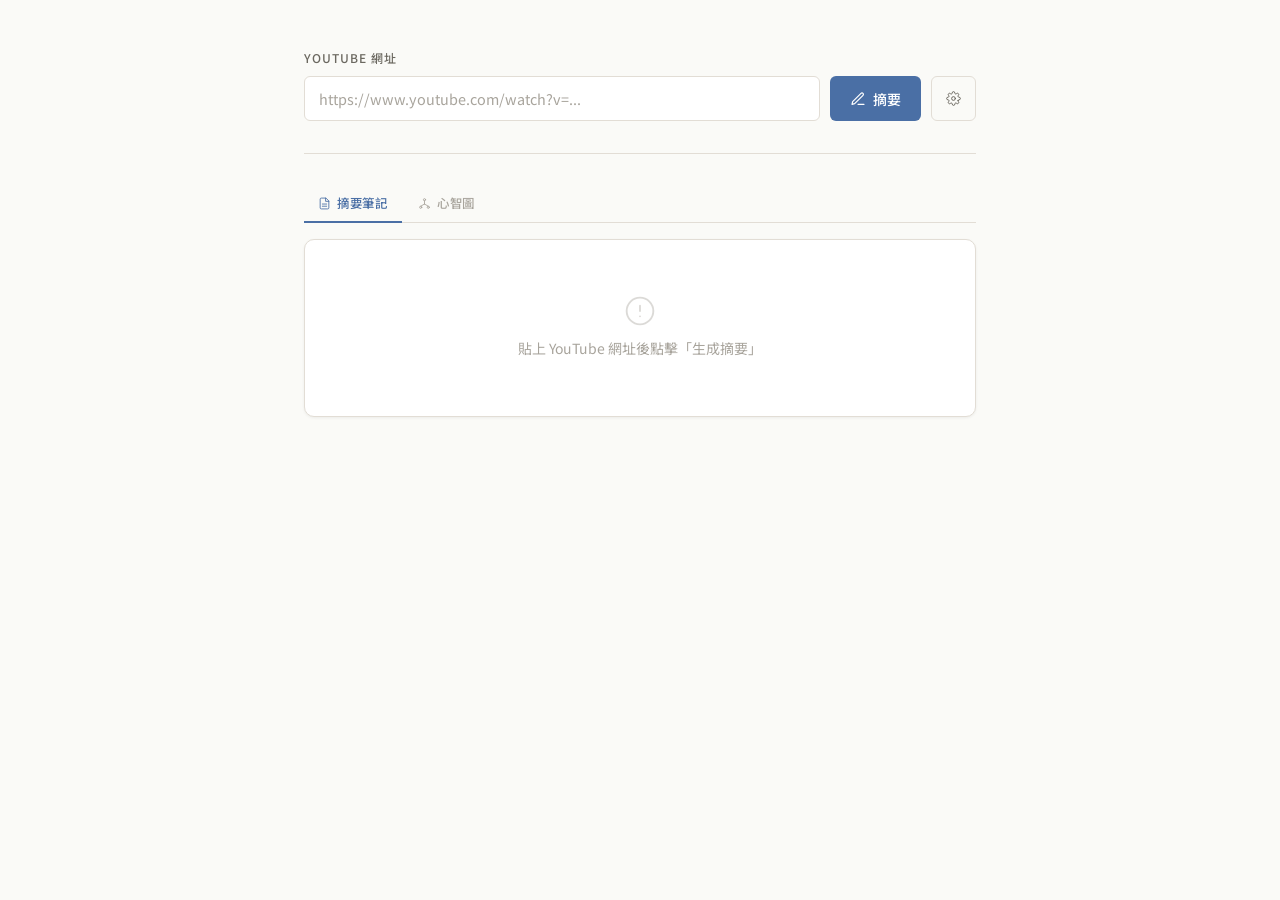
==== Y2BSummary_web/index.html @ 8f2fcf96 "feat: 新增網頁版" ====
<!DOCTYPE html>
<html lang="zh-TW">
<head>
  <meta charset="UTF-8" />
  <meta name="viewport" content="width=device-width, initial-scale=1.0" />
  <title>YouTube 摘要</title>
  <link rel="preconnect" href="https://fonts.googleapis.com" />
  <link rel="preconnect" href="https://fonts.gstatic.com" crossorigin />
  <link href="https://fonts.googleapis.com/css2?family=Noto+Serif+TC:wght@400;600&family=Noto+Sans+TC:wght@300;400;500&display=swap" rel="stylesheet" />
  <style>
    *, *::before, *::after {
      box-sizing: border-box;
      margin: 0;
      padding: 0;
    }

    :root {
      --bg:        #FAFAF7;
      --bg-card:   #FFFFFF;
      --border:    #E2DDD5;
      --border-focus: #8A9BB5;
      --ink:       #1C1C1E;
      --ink-muted: #6B6860;
      --ink-faint: #A8A49C;
      --accent:    #4A6FA5;
      --accent-bg: #EEF2F8;
      --danger:    #B84040;
      --success:   #3A7D5A;
      --shadow-sm: 0 1px 3px rgba(0,0,0,0.06);
      --shadow-md: 0 4px 16px rgba(0,0,0,0.08);
      --radius:    6px;
      --radius-lg: 10px;
      --font-serif: 'Noto Serif TC', serif;
      --font-sans:  'Noto Sans TC', sans-serif;
      --transition: 180ms ease;
    }

    html { font-size: 16px; }

    body {
      font-family: var(--font-sans);
      background: var(--bg);
      color: var(--ink);
      min-height: 100vh;
      line-height: 1.7;
      -webkit-font-smoothing: antialiased;
    }

    /* ── Layout ── */
    .page-wrapper {
      max-width: 720px;
      margin: 0 auto;
      padding: 48px 24px 80px;
    }

    /* ── Settings button ── */
    .btn-settings {
      display: flex;
      align-items: center;
      gap: 6px;
      padding: 7px 14px;
      background: transparent;
      border: 1px solid var(--border);
      border-radius: var(--radius);
      color: var(--ink-muted);
      font-family: var(--font-sans);
      font-size: 0.8rem;
      font-weight: 400;
      cursor: pointer;
      transition: border-color var(--transition), color var(--transition), background var(--transition);
    }

    .btn-settings:hover {
      border-color: var(--border-focus);
      color: var(--ink);
      background: var(--accent-bg);
    }

    .btn-settings:focus-visible {
      outline: 2px solid var(--accent);
      outline-offset: 2px;
    }

    .btn-settings svg {
      width: 15px;
      height: 15px;
      flex-shrink: 0;
    }

    /* ── URL Input Section ── */
    .input-section {
      margin-bottom: 32px;
    }

    .input-label {
      display: block;
      font-size: 0.75rem;
      font-weight: 500;
      color: var(--ink-muted);
      letter-spacing: 0.08em;
      text-transform: uppercase;
      margin-bottom: 8px;
    }

    .url-row {
      display: flex;
      gap: 10px;
      align-items: stretch;
    }

    .url-input {
      flex: 1;
      padding: 11px 14px;
      background: var(--bg-card);
      border: 1px solid var(--border);
      border-radius: var(--radius);
      font-family: var(--font-sans);
      font-size: 0.9rem;
      color: var(--ink);
      transition: border-color var(--transition), box-shadow var(--transition);
      min-width: 0;
    }

    .url-input::placeholder {
      color: var(--ink-faint);
    }

    .url-input:focus {
      outline: none;
      border-color: var(--border-focus);
      box-shadow: 0 0 0 3px rgba(74, 111, 165, 0.12);
    }

    /* ── Submit button ── */
    .btn-submit {
      display: flex;
      align-items: center;
      gap: 7px;
      padding: 11px 20px;
      background: var(--accent);
      border: none;
      border-radius: var(--radius);
      color: #fff;
      font-family: var(--font-sans);
      font-size: 0.875rem;
      font-weight: 500;
      cursor: pointer;
      white-space: nowrap;
      transition: background var(--transition), opacity var(--transition);
    }

    .btn-submit:hover:not(:disabled) {
      background: #3a5f95;
    }

    .btn-submit:disabled {
      opacity: 0.5;
      cursor: not-allowed;
    }

    .btn-submit:focus-visible {
      outline: 2px solid var(--accent);
      outline-offset: 2px;
    }

    .btn-submit svg {
      width: 16px;
      height: 16px;
      flex-shrink: 0;
    }

    /* ── Divider ── */
    .divider {
      border: none;
      border-top: 1px solid var(--border);
      margin: 32px 0;
    }

    /* ── Result Section ── */
    .result-section {
      min-height: 120px;
    }

    /* ── Tab bar ── */
    .tab-bar {
      display: flex;
      align-items: center;
      gap: 2px;
      margin-bottom: 16px;
      border-bottom: 1px solid var(--border);
    }

    .tab-btn {
      display: flex;
      align-items: center;
      gap: 6px;
      padding: 8px 14px 9px;
      background: transparent;
      border: none;
      border-bottom: 2px solid transparent;
      margin-bottom: -1px;
      font-family: var(--font-sans);
      font-size: 0.78rem;
      font-weight: 500;
      color: var(--ink-faint);
      letter-spacing: 0.06em;
      text-transform: uppercase;
      cursor: pointer;
      transition: color var(--transition), border-color var(--transition);
    }

    .tab-btn svg {
      width: 13px;
      height: 13px;
      flex-shrink: 0;
    }

    .tab-btn:hover {
      color: var(--ink-muted);
    }

    .tab-btn.is-active {
      color: var(--accent);
      border-bottom-color: var(--accent);
    }

    .tab-btn:focus-visible {
      outline: 2px solid var(--accent);
      outline-offset: 2px;
    }

    /* ── Tab panels ── */
    .tab-panel {
      display: none;
    }

    .tab-panel.is-active {
      display: block;
    }

    .result-card {
      background: var(--bg-card);
      border: 1px solid var(--border);
      border-radius: var(--radius-lg);
      padding: 28px 32px;
      box-shadow: var(--shadow-sm);
      min-height: 120px;
    }

    /* ── Mindmap panel ── */
    .mindmap-card {
      background: var(--bg-card);
      border: 1px solid var(--border);
      border-radius: var(--radius-lg);
      box-shadow: var(--shadow-sm);
      overflow: hidden;
      position: relative;
    }

    .mindmap-toolbar {
      display: flex;
      align-items: center;
      gap: 4px;
      padding: 8px 12px;
      border-bottom: 1px solid var(--border);
      background: var(--bg);
    }

    .mindmap-toolbar-label {
      font-size: 0.72rem;
      color: var(--ink-faint);
      letter-spacing: 0.06em;
      text-transform: uppercase;
      margin-right: auto;
    }

    .btn-tool {
      display: flex;
      align-items: center;
      justify-content: center;
      width: 28px;
      height: 28px;
      background: transparent;
      border: 1px solid transparent;
      border-radius: var(--radius);
      color: var(--ink-muted);
      cursor: pointer;
      transition: background var(--transition), border-color var(--transition), color var(--transition);
    }

    .btn-tool:hover {
      background: var(--accent-bg);
      border-color: var(--border);
      color: var(--accent);
    }

    .btn-tool:focus-visible {
      outline: 2px solid var(--accent);
      outline-offset: 2px;
    }

    .btn-tool svg {
      width: 14px;
      height: 14px;
    }

    .btn-tool-divider {
      width: 1px;
      height: 16px;
      background: var(--border);
      margin: 0 2px;
    }

    .mindmap-svg-wrap {
      width: 100%;
      height: 480px;
      overflow: hidden;
      cursor: grab;
    }

    .mindmap-svg-wrap:active {
      cursor: grabbing;
    }

    #mindmap-svg {
      width: 100%;
      height: 100%;
      min-height: 420px;
      display: none;
      background: radial-gradient(ellipse at center, #f5f3ef 0%, var(--bg-card) 100%);
    }

    #mindmap-svg.is-visible {
      display: block;
    }

    .mindmap-svg-wrap svg {
      width: 100%;
      height: 100%;
      display: block;
    }

    /* markmap node text colour override to match design */
    .mindmap-svg-wrap .markmap-node text {
      font-family: var(--font-sans) !important;
      font-size: 13px !important;
    }

    .mindmap-placeholder {
      display: flex;
      flex-direction: column;
      align-items: center;
      justify-content: center;
      gap: 10px;
      height: 480px;
      color: var(--ink-faint);
      font-size: 0.875rem;
    }

    .mindmap-placeholder svg {
      width: 32px;
      height: 32px;
      opacity: 0.35;
    }

    /* Placeholder state */
    .result-placeholder {
      display: flex;
      flex-direction: column;
      align-items: center;
      justify-content: center;
      gap: 10px;
      min-height: 120px;
      color: var(--ink-faint);
      font-size: 0.875rem;
    }

    .result-placeholder svg {
      width: 32px;
      height: 32px;
      opacity: 0.4;
    }

    /* Loading state */
    .result-loading {
      display: flex;
      flex-direction: column;
      align-items: center;
      justify-content: center;
      gap: 14px;
      min-height: 120px;
      color: var(--ink-muted);
      font-size: 0.875rem;
    }

    .spinner {
      width: 28px;
      height: 28px;
      border: 2px solid var(--border);
      border-top-color: var(--accent);
      border-radius: 50%;
      animation: spin 0.8s linear infinite;
    }

    @keyframes spin {
      to { transform: rotate(360deg); }
    }

    /* Error state */
    .result-error {
      color: var(--danger);
      font-size: 0.875rem;
      display: flex;
      align-items: flex-start;
      gap: 10px;
    }

    .result-error svg {
      width: 16px;
      height: 16px;
      flex-shrink: 0;
      margin-top: 2px;
    }

    /* Content state */
    .result-content {
      font-size: 0.9rem;
      line-height: 1.8;
      color: var(--ink);
    }

    .result-content h1,
    .result-content h2,
    .result-content h3 {
      font-family: var(--font-serif);
      font-weight: 600;
      color: var(--ink);
      margin: 1.4em 0 0.5em;
    }

    .result-content h1 { font-size: 1.15rem; }
    .result-content h2 { font-size: 1.05rem; }
    .result-content h3 { font-size: 0.95rem; }

    .result-content h1:first-child,
    .result-content h2:first-child,
    .result-content h3:first-child {
      margin-top: 0;
    }

    .result-content p {
      margin-bottom: 0.9em;
    }

    .result-content ul,
    .result-content ol {
      padding-left: 1.4em;
      margin-bottom: 0.9em;
    }

    .result-content li {
      margin-bottom: 0.3em;
    }

    .result-content strong {
      font-weight: 500;
      color: var(--ink);
    }

    .result-content em {
      font-style: italic;
      color: var(--ink-muted);
    }

    .result-content code {
      font-family: 'Courier New', monospace;
      font-size: 0.82rem;
      background: var(--accent-bg);
      color: var(--accent);
      padding: 1px 5px;
      border-radius: 3px;
    }

    .result-content pre {
      background: #F4F2EE;
      border: 1px solid var(--border);
      border-radius: var(--radius);
      padding: 14px 16px;
      overflow-x: auto;
      margin-bottom: 0.9em;
    }

    .result-content pre code {
      background: none;
      padding: 0;
      color: var(--ink);
      font-size: 0.82rem;
    }

    /* ── Modal Overlay ── */
    .modal-overlay {
      position: fixed;
      inset: 0;
      background: rgba(28, 28, 30, 0.45);
      display: flex;
      align-items: center;
      justify-content: center;
      z-index: 50;
      padding: 24px;
      backdrop-filter: blur(2px);
      opacity: 0;
      pointer-events: none;
      transition: opacity 200ms ease;
    }

    .modal-overlay.is-open {
      opacity: 1;
      pointer-events: auto;
    }

    .modal {
      background: var(--bg-card);
      border: 1px solid var(--border);
      border-radius: var(--radius-lg);
      box-shadow: var(--shadow-md);
      width: 100%;
      max-width: 480px;
      transform: translateY(8px);
      transition: transform 200ms ease;
    }

    .modal-overlay.is-open .modal {
      transform: translateY(0);
    }

    .modal-header {
      display: flex;
      align-items: center;
      justify-content: space-between;
      padding: 20px 24px 16px;
      border-bottom: 1px solid var(--border);
    }

    .modal-title {
      font-family: var(--font-serif);
      font-size: 1rem;
      font-weight: 600;
      color: var(--ink);
      letter-spacing: 0.02em;
    }

    .btn-modal-close {
      display: flex;
      align-items: center;
      justify-content: center;
      width: 30px;
      height: 30px;
      background: transparent;
      border: none;
      border-radius: var(--radius);
      color: var(--ink-faint);
      cursor: pointer;
      transition: background var(--transition), color var(--transition);
    }

    .btn-modal-close:hover {
      background: var(--bg);
      color: var(--ink);
    }

    .btn-modal-close:focus-visible {
      outline: 2px solid var(--accent);
      outline-offset: 2px;
    }

    .btn-modal-close svg {
      width: 16px;
      height: 16px;
    }

    .modal-body {
      padding: 24px;
      display: flex;
      flex-direction: column;
      gap: 20px;
    }

    .field {
      display: flex;
      flex-direction: column;
      gap: 6px;
    }

    .field-label {
      font-size: 0.78rem;
      font-weight: 500;
      color: var(--ink-muted);
      letter-spacing: 0.06em;
      text-transform: uppercase;
    }

    .field-hint {
      font-size: 0.75rem;
      color: var(--ink-faint);
      margin-top: 3px;
    }

    .field-input {
      padding: 9px 12px;
      background: var(--bg);
      border: 1px solid var(--border);
      border-radius: var(--radius);
      font-family: var(--font-sans);
      font-size: 0.875rem;
      color: var(--ink);
      transition: border-color var(--transition), box-shadow var(--transition);
    }

    .field-input::placeholder {
      color: var(--ink-faint);
    }

    .field-input:focus {
      outline: none;
      border-color: var(--border-focus);
      box-shadow: 0 0 0 3px rgba(74, 111, 165, 0.12);
    }

    .field-textarea {
      resize: vertical;
      min-height: 120px;
      line-height: 1.6;
    }

    .modal-footer {
      display: flex;
      align-items: center;
      justify-content: flex-end;
      gap: 10px;
      padding: 16px 24px 20px;
      border-top: 1px solid var(--border);
    }

    .btn-secondary {
      padding: 8px 16px;
      background: transparent;
      border: 1px solid var(--border);
      border-radius: var(--radius);
      color: var(--ink-muted);
      font-family: var(--font-sans);
      font-size: 0.85rem;
      cursor: pointer;
      transition: border-color var(--transition), color var(--transition);
    }

    .btn-secondary:hover {
      border-color: var(--border-focus);
      color: var(--ink);
    }

    .btn-secondary:focus-visible {
      outline: 2px solid var(--accent);
      outline-offset: 2px;
    }

    .btn-primary {
      padding: 8px 20px;
      background: var(--accent);
      border: none;
      border-radius: var(--radius);
      color: #fff;
      font-family: var(--font-sans);
      font-size: 0.85rem;
      font-weight: 500;
      cursor: pointer;
      transition: background var(--transition);
    }

    .btn-primary:hover {
      background: #3a5f95;
    }

    .btn-primary:focus-visible {
      outline: 2px solid var(--accent);
      outline-offset: 2px;
    }

    /* ── Toast ── */
    .toast {
      position: fixed;
      bottom: 28px;
      left: 50%;
      transform: translateX(-50%) translateY(12px);
      background: var(--ink);
      color: #fff;
      font-size: 0.82rem;
      padding: 9px 18px;
      border-radius: 20px;
      box-shadow: var(--shadow-md);
      opacity: 0;
      pointer-events: none;
      transition: opacity 200ms ease, transform 200ms ease;
      white-space: nowrap;
      z-index: 100;
    }

    .toast.is-visible {
      opacity: 1;
      transform: translateX(-50%) translateY(0);
    }

    /* ── Responsive ── */
    @media (max-width: 600px) {
      .page-wrapper {
        padding: 32px 16px 64px;
      }

      .url-row {
        flex-direction: column;
      }

      .result-card {
        padding: 20px 18px;
      }

      .modal-body {
        padding: 18px;
      }
    }

    @media (prefers-reduced-motion: reduce) {
      *, *::before, *::after {
        animation-duration: 0.01ms !important;
        transition-duration: 0.01ms !important;
      }
    }
  </style>
</head>
<body>
  <div class="page-wrapper">
    <!-- URL Input -->
    <section class="input-section">
      <label class="input-label" for="video-url">YouTube 網址</label>
      <div class="url-row">
        <input
          type="url"
          id="video-url"
          class="url-input"
          placeholder="https://www.youtube.com/watch?v=..."
          autocomplete="off"
          spellcheck="false"
        />
        <button class="btn-submit" id="submit-btn" type="button">
          <svg viewBox="0 0 24 24" fill="none" stroke="currentColor" stroke-width="1.8" stroke-linecap="round" stroke-linejoin="round" aria-hidden="true">
            <path d="M12 20h9"/>
            <path d="M16.5 3.5a2.121 2.121 0 0 1 3 3L7 19l-4 1 1-4L16.5 3.5z"/>
          </svg>
          摘要
        </button>
        <button class="btn-settings" id="settings-btn" aria-label="開啟設定">
          <svg viewBox="0 0 24 24" fill="none" stroke="currentColor" stroke-width="1.6" stroke-linecap="round" stroke-linejoin="round" aria-hidden="true">
            <circle cx="12" cy="12" r="3"/>
            <path d="M19.4 15a1.65 1.65 0 0 0 .33 1.82l.06.06a2 2 0 0 1-2.83 2.83l-.06-.06a1.65 1.65 0 0 0-1.82-.33 1.65 1.65 0 0 0-1 1.51V21a2 2 0 0 1-4 0v-.09A1.65 1.65 0 0 0 9 19.4a1.65 1.65 0 0 0-1.82.33l-.06.06a2 2 0 0 1-2.83-2.83l.06-.06A1.65 1.65 0 0 0 4.68 15a1.65 1.65 0 0 0-1.51-1H3a2 2 0 0 1 0-4h.09A1.65 1.65 0 0 0 4.6 9a1.65 1.65 0 0 0-.33-1.82l-.06-.06a2 2 0 0 1 2.83-2.83l.06.06A1.65 1.65 0 0 0 9 4.68a1.65 1.65 0 0 0 1-1.51V3a2 2 0 0 1 4 0v.09a1.65 1.65 0 0 0 1 1.51 1.65 1.65 0 0 0 1.82-.33l.06-.06a2 2 0 0 1 2.83 2.83l-.06.06A1.65 1.65 0 0 0 19.4 9a1.65 1.65 0 0 0 1.51 1H21a2 2 0 0 1 0 4h-.09a1.65 1.65 0 0 0-1.51 1z"/>
          </svg>
        </button>
      </div>
    </section>

    <hr class="divider" />

    <!-- Result -->
    <section class="result-section" aria-live="polite" aria-label="摘要結果">

      <!-- Tab bar -->
      <div class="tab-bar" role="tablist">
        <button class="tab-btn is-active" id="tab-note" role="tab" aria-selected="true" aria-controls="panel-note">
          <svg viewBox="0 0 24 24" fill="none" stroke="currentColor" stroke-width="1.6" stroke-linecap="round" stroke-linejoin="round" aria-hidden="true">
            <path d="M14 2H6a2 2 0 0 0-2 2v16a2 2 0 0 0 2 2h12a2 2 0 0 0 2-2V8z"/>
            <polyline points="14 2 14 8 20 8"/>
            <line x1="16" y1="13" x2="8" y2="13"/>
            <line x1="16" y1="17" x2="8" y2="17"/>
          </svg>
          摘要筆記
        </button>
        <button class="tab-btn" id="tab-mindmap" role="tab" aria-selected="false" aria-controls="panel-mindmap">
          <svg viewBox="0 0 24 24" fill="none" stroke="currentColor" stroke-width="1.6" stroke-linecap="round" stroke-linejoin="round" aria-hidden="true">
            <circle cx="12" cy="5" r="2"/>
            <circle cx="5" cy="19" r="2"/>
            <circle cx="19" cy="19" r="2"/>
            <line x1="12" y1="7" x2="12" y2="13"/>
            <line x1="12" y1="13" x2="5" y2="17"/>
            <line x1="12" y1="13" x2="19" y2="17"/>
          </svg>
          心智圖
        </button>
      </div>

      <!-- Panel: 摘要筆記 -->
      <div class="tab-panel is-active" id="panel-note" role="tabpanel" aria-labelledby="tab-note">
        <div class="result-card" id="result-card">
          <div class="result-placeholder" id="result-placeholder">
            <svg viewBox="0 0 24 24" fill="none" stroke="currentColor" stroke-width="1.4" stroke-linecap="round" stroke-linejoin="round" aria-hidden="true">
              <circle cx="12" cy="12" r="10"/>
              <line x1="12" y1="8" x2="12" y2="12"/>
              <line x1="12" y1="16" x2="12.01" y2="16"/>
            </svg>
            <span>貼上 YouTube 網址後點擊「生成摘要」</span>
          </div>
          <div class="result-loading" id="result-loading" style="display:none">
            <div class="spinner" role="status" aria-label="載入中"></div>
            <span>正在分析影片內容，請稍候…</span>
          </div>
          <div class="result-error" id="result-error" style="display:none">
            <svg viewBox="0 0 24 24" fill="none" stroke="currentColor" stroke-width="1.8" stroke-linecap="round" stroke-linejoin="round" aria-hidden="true">
              <circle cx="12" cy="12" r="10"/>
              <line x1="12" y1="8" x2="12" y2="12"/>
              <line x1="12" y1="16" x2="12.01" y2="16"/>
            </svg>
            <span id="result-error-msg"></span>
          </div>
          <div class="result-content" id="result-content" style="display:none"></div>
        </div>
      </div>

      <!-- Panel: 心智圖 -->
      <div class="tab-panel" id="panel-mindmap" role="tabpanel" aria-labelledby="tab-mindmap">
        <div class="mindmap-card">
          <div class="mindmap-toolbar">
            <span class="mindmap-toolbar-label">心智圖</span>
            <!-- Zoom in -->
            <button class="btn-tool" id="mm-zoom-in" title="放大" aria-label="放大">
              <svg viewBox="0 0 24 24" fill="none" stroke="currentColor" stroke-width="2" stroke-linecap="round" stroke-linejoin="round" aria-hidden="true">
                <circle cx="11" cy="11" r="8"/>
                <line x1="21" y1="21" x2="16.65" y2="16.65"/>
                <line x1="11" y1="8" x2="11" y2="14"/>
                <line x1="8" y1="11" x2="14" y2="11"/>
              </svg>
            </button>
            <!-- Zoom out -->
            <button class="btn-tool" id="mm-zoom-out" title="縮小" aria-label="縮小">
              <svg viewBox="0 0 24 24" fill="none" stroke="currentColor" stroke-width="2" stroke-linecap="round" stroke-linejoin="round" aria-hidden="true">
                <circle cx="11" cy="11" r="8"/>
                <line x1="21" y1="21" x2="16.65" y2="16.65"/>
                <line x1="8" y1="11" x2="14" y2="11"/>
              </svg>
            </button>
            <div class="btn-tool-divider" aria-hidden="true"></div>
            <!-- Fit / reset view -->
            <button class="btn-tool" id="mm-fit" title="重置視圖" aria-label="重置視圖">
              <svg viewBox="0 0 24 24" fill="none" stroke="currentColor" stroke-width="2" stroke-linecap="round" stroke-linejoin="round" aria-hidden="true">
                <path d="M10 3v3M10 14v3M3 10h3M14 10h3"/>
                <circle cx="10" cy="10" r="3"/>
              </svg>
            </button>
            <div class="btn-tool-divider" aria-hidden="true"></div>
            <!-- Expand all -->
            <button class="btn-tool" id="mm-expand" title="展開全部" aria-label="展開全部">
              <svg viewBox="0 0 24 24" fill="none" stroke="currentColor" stroke-width="2" stroke-linecap="round" stroke-linejoin="round" aria-hidden="true">
                <polyline points="15 3 21 3 21 9"/>
                <polyline points="9 21 3 21 3 15"/>
                <line x1="21" y1="3" x2="14" y2="10"/>
                <line x1="3" y1="21" x2="10" y2="14"/>
              </svg>
            </button>
            <!-- Collapse all -->
            <button class="btn-tool" id="mm-collapse" title="縮起全部" aria-label="縮起全部">
              <svg viewBox="0 0 24 24" fill="none" stroke="currentColor" stroke-width="2" stroke-linecap="round" stroke-linejoin="round" aria-hidden="true">
                <polyline points="4 14 10 14 10 20"/>
                <polyline points="20 10 14 10 14 4"/>
                <line x1="10" y1="14" x2="3" y2="21"/>
                <line x1="21" y1="3" x2="14" y2="10"/>
              </svg>
            </button>
          </div>
          <div class="mindmap-svg-wrap" id="mindmap-wrap">
            <div class="mindmap-placeholder" id="mindmap-placeholder">
              <svg viewBox="0 0 24 24" fill="none" stroke="currentColor" stroke-width="1.4" stroke-linecap="round" stroke-linejoin="round" aria-hidden="true">
                <circle cx="12" cy="5" r="2"/>
                <circle cx="5" cy="19" r="2"/>
                <circle cx="19" cy="19" r="2"/>
                <line x1="12" y1="7" x2="12" y2="13"/>
                <line x1="12" y1="13" x2="5" y2="17"/>
                <line x1="12" y1="13" x2="19" y2="17"/>
              </svg>
              <span>生成摘要後將自動產生心智圖</span>
            </div>
            <svg id="mindmap-svg" class="markmap" aria-label="心智圖畫布"></svg>
          </div>
        </div>
      </div>

    </section>

  </div>

  <!-- Settings Modal -->
  <div class="modal-overlay" id="modal-overlay" role="dialog" aria-modal="true" aria-labelledby="modal-title">
    <div class="modal" id="modal">
      <div class="modal-header">
        <h2 class="modal-title" id="modal-title">API 設定</h2>
        <button class="btn-modal-close" id="modal-close" aria-label="關閉設定">
          <svg viewBox="0 0 24 24" fill="none" stroke="currentColor" stroke-width="2" stroke-linecap="round" stroke-linejoin="round" aria-hidden="true">
            <line x1="18" y1="6" x2="6" y2="18"/>
            <line x1="6" y1="6" x2="18" y2="18"/>
          </svg>
        </button>
      </div>

      <div class="modal-body">
        <div class="field">
          <label class="field-label" for="api-key">Gemini API Key</label>
          <input
            type="password"
            id="api-key"
            class="field-input"
            placeholder="AIza..."
            autocomplete="off"
          />
          <p class="field-hint">金鑰儲存於瀏覽器 localStorage，不會上傳至任何伺服器</p>
        </div>

        <div class="field">
          <label class="field-label" for="model-name">Model 名稱</label>
          <input
            type="text"
            id="model-name"
            class="field-input"
            placeholder="gemini-2.5-flash-preview-04-17"
          />
        </div>

        <div class="field">
          <label class="field-label" for="prompt-input">摘要 Prompt</label>
          <textarea
            id="prompt-input"
            class="field-input field-textarea"
            placeholder="請輸入 prompt…"
          ></textarea>
        </div>
      </div>

      <div class="modal-footer">
        <button class="btn-secondary" id="modal-cancel">取消</button>
        <button class="btn-primary" id="modal-save">儲存設定</button>
      </div>
    </div>
  </div>

  <!-- Toast -->
  <div class="toast" id="toast" role="status" aria-live="polite"></div>

  <!-- markmap：與 ChatExtension 相同順序（d3 → markmap-lib → markmap-view），使用本地 IIFE 以確保 window.markmap 可用 -->
  <script src="js/d3.min.js"></script>
  <script src="js/markmap-lib.min.js"></script>
  <script src="js/markmap-view.min.js"></script>
  <script src="app.js"></script>
</body>
</html>
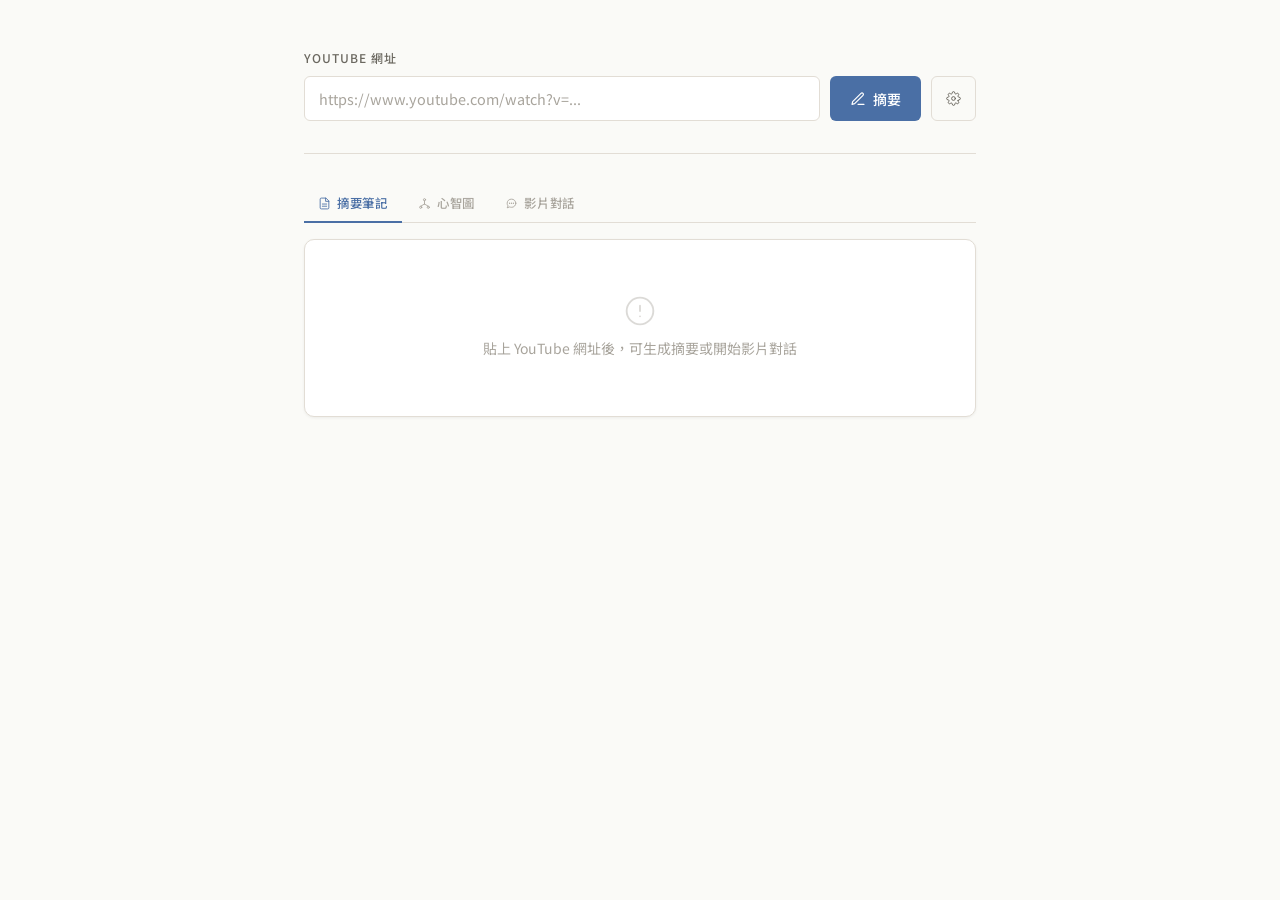
==== commit 08604493: "feat: 加上對話功能" ====
--- a/Y2BSummary_web/index.html
+++ b/Y2BSummary_web/index.html
@@ -3,7 +3,10 @@
 <head>
   <meta charset="UTF-8" />
   <meta name="viewport" content="width=device-width, initial-scale=1.0" />
-  <title>YouTube 摘要</title>
+  <title>YouTube 摘要與對話</title>
+  <!-- 內嵌 SVG data URI：分頁圖示不依賴第二次請求；另保留同目錄 favicon.svg 供書籤／離線使用 -->
+  <link rel="icon" type="image/svg+xml" sizes="any" href="data:image/svg+xml,%3Csvg%20xmlns%3D%22http%3A%2F%2Fwww.w3.org%2F2000%2Fsvg%22%20viewBox%3D%220%200%2032%2032%22%20role%3D%22img%22%20aria-label%3D%22YouTube%20%E6%91%98%E8%A6%81%22%3E%20%3Cdefs%3E%20%3ClinearGradient%20id%3D%22bg%22%20x1%3D%220%25%22%20y1%3D%220%25%22%20x2%3D%22100%25%22%20y2%3D%22100%25%22%3E%20%3Cstop%20offset%3D%220%25%22%20stop-color%3D%22%235A7FB8%22%2F%3E%20%3Cstop%20offset%3D%22100%25%22%20stop-color%3D%22%233D5F94%22%2F%3E%20%3C%2FlinearGradient%3E%20%3C%2Fdefs%3E%20%3Crect%20width%3D%2232%22%20height%3D%2232%22%20rx%3D%228%22%20fill%3D%22url(%23bg)%22%2F%3E%20%3Cpath%20d%3D%22M11%209v14l11-7-11-7z%22%20fill%3D%22%23FAFAF7%22%2F%3E%20%3Crect%20x%3D%228%22%20y%3D%2223.5%22%20width%3D%2216%22%20height%3D%222.2%22%20rx%3D%221.1%22%20fill%3D%22%23FAFAF7%22%20opacity%3D%220.92%22%2F%3E%20%3C%2Fsvg%3E" />
+  <link rel="icon" href="favicon.svg" type="image/svg+xml" sizes="any" />
   <link rel="preconnect" href="https://fonts.googleapis.com" />
   <link rel="preconnect" href="https://fonts.gstatic.com" crossorigin />
   <link href="https://fonts.googleapis.com/css2?family=Noto+Serif+TC:wght@400;600&family=Noto+Sans+TC:wght@300;400;500&display=swap" rel="stylesheet" />
@@ -497,6 +500,453 @@
       font-size: 0.82rem;
     }
 
+    /* ── Video chat panel ── */
+    .chat-card {
+      background: var(--bg-card);
+      border: 1px solid var(--border);
+      border-radius: var(--radius-lg);
+      box-shadow: var(--shadow-sm);
+      overflow: hidden;
+    }
+
+    .chat-header {
+      display: flex;
+      align-items: center;
+      justify-content: space-between;
+      gap: 16px;
+      padding: 17px 20px 14px;
+      border-bottom: 1px solid var(--border);
+    }
+
+    .chat-heading {
+      display: flex;
+      flex-direction: column;
+      gap: 2px;
+      min-width: 0;
+    }
+
+    .chat-title {
+      font-family: var(--font-serif);
+      font-size: 1rem;
+      font-weight: 600;
+      color: var(--ink);
+    }
+
+    .chat-index-status {
+      overflow: hidden;
+      color: var(--ink-faint);
+      font-family: 'Courier New', monospace;
+      font-size: 0.68rem;
+      letter-spacing: 0.02em;
+      text-overflow: ellipsis;
+      white-space: nowrap;
+    }
+
+    .chat-reset-btn {
+      flex-shrink: 0;
+      padding: 6px 11px;
+      background: transparent;
+      border: 1px solid var(--border);
+      border-radius: var(--radius);
+      color: var(--ink-muted);
+      font-family: var(--font-sans);
+      font-size: 0.75rem;
+      cursor: pointer;
+      transition: background var(--transition), border-color var(--transition), color var(--transition);
+    }
+
+    .chat-reset-btn:hover:not(:disabled) {
+      background: var(--accent-bg);
+      border-color: var(--border-focus);
+      color: var(--ink);
+    }
+
+    .chat-reset-btn:disabled {
+      cursor: not-allowed;
+      opacity: 0.5;
+    }
+
+    .chat-reset-btn:focus-visible,
+    .chat-send-btn:focus-visible,
+    .chat-input:focus-visible {
+      outline: 2px solid var(--accent);
+      outline-offset: 2px;
+    }
+
+    .chat-notice {
+      padding: 10px 20px;
+      background: var(--accent-bg);
+      border-bottom: 1px solid rgba(74, 111, 165, 0.12);
+      color: var(--ink-muted);
+      font-size: 0.75rem;
+      line-height: 1.6;
+    }
+
+    .chat-notice-mark {
+      display: inline-block;
+      margin-right: 6px;
+      color: var(--accent);
+      font-family: 'Courier New', monospace;
+      font-size: 0.68rem;
+      font-weight: 600;
+      letter-spacing: 0.05em;
+    }
+
+    .chat-stage {
+      min-height: 360px;
+      background: linear-gradient(145deg, rgba(238, 242, 248, 0.42), rgba(255, 255, 255, 0.2) 42%, rgba(250, 250, 247, 0.7));
+    }
+
+    .chat-empty {
+      display: flex;
+      min-height: 360px;
+      flex-direction: column;
+      align-items: center;
+      justify-content: center;
+      gap: 9px;
+      padding: 48px 28px;
+      color: var(--ink-faint);
+      text-align: center;
+    }
+
+    .chat-empty svg {
+      width: 34px;
+      height: 34px;
+      margin-bottom: 4px;
+      opacity: 0.45;
+    }
+
+    .chat-empty strong {
+      color: var(--ink-muted);
+      font-family: var(--font-serif);
+      font-size: 0.95rem;
+      font-weight: 600;
+    }
+
+    .chat-empty span {
+      max-width: 320px;
+      font-size: 0.78rem;
+      line-height: 1.7;
+    }
+
+    .chat-messages {
+      display: none;
+      max-height: 500px;
+      flex-direction: column;
+      gap: 16px;
+      overflow-y: auto;
+      padding: 22px 20px 24px;
+    }
+
+    .chat-message {
+      display: flex;
+      width: min(88%, 570px);
+      flex-direction: column;
+      align-items: flex-start;
+      gap: 5px;
+    }
+
+    .chat-message-user {
+      align-self: flex-end;
+      align-items: flex-end;
+    }
+
+    .chat-message-meta {
+      color: var(--ink-faint);
+      font-family: 'Courier New', monospace;
+      font-size: 0.65rem;
+      letter-spacing: 0.08em;
+      text-transform: uppercase;
+    }
+
+    .chat-bubble {
+      width: 100%;
+      padding: 12px 15px;
+      border: 1px solid var(--border);
+      border-radius: 10px;
+      background: var(--bg-card);
+      color: var(--ink);
+      font-size: 0.88rem;
+      line-height: 1.75;
+      box-shadow: var(--shadow-sm);
+    }
+
+    .chat-message-user .chat-bubble {
+      width: auto;
+      max-width: 100%;
+      background: var(--ink);
+      border-color: var(--ink);
+      color: #fff;
+      white-space: pre-wrap;
+    }
+
+    .chat-answer {
+      color: var(--ink);
+      font-size: 0.88rem;
+      line-height: 1.75;
+    }
+
+    .chat-answer h1,
+    .chat-answer h2,
+    .chat-answer h3 {
+      margin: 1.1em 0 0.4em;
+      color: var(--ink);
+      font-family: var(--font-serif);
+      font-weight: 600;
+    }
+
+    .chat-answer h1:first-child,
+    .chat-answer h2:first-child,
+    .chat-answer h3:first-child {
+      margin-top: 0;
+    }
+
+    .chat-answer h1 { font-size: 1.05rem; }
+    .chat-answer h2 { font-size: 0.98rem; }
+    .chat-answer h3 { font-size: 0.9rem; }
+
+    .chat-answer p { margin-bottom: 0.75em; }
+
+    .chat-answer ul,
+    .chat-answer ol {
+      margin-bottom: 0.75em;
+      padding-left: 1.35em;
+    }
+
+    .chat-answer li { margin-bottom: 0.25em; }
+
+    .chat-answer strong { font-weight: 600; }
+
+    .chat-answer code {
+      padding: 1px 4px;
+      border-radius: 3px;
+      background: var(--accent-bg);
+      color: var(--accent);
+      font-family: 'Courier New', monospace;
+      font-size: 0.8rem;
+    }
+
+    .chat-answer pre {
+      margin-bottom: 0.75em;
+      padding: 12px 14px;
+      overflow-x: auto;
+      border: 1px solid var(--border);
+      border-radius: var(--radius);
+      background: #F4F2EE;
+    }
+
+    .chat-answer pre code {
+      padding: 0;
+      background: none;
+      color: var(--ink);
+    }
+
+    .chat-references {
+      margin-top: 14px;
+      padding-top: 12px;
+      border-top: 1px solid var(--border);
+    }
+
+    .chat-references-heading {
+      display: flex;
+      align-items: baseline;
+      justify-content: space-between;
+      gap: 10px;
+      margin-bottom: 7px;
+      color: var(--ink-muted);
+      font-size: 0.72rem;
+      font-weight: 600;
+      letter-spacing: 0.05em;
+    }
+
+    .chat-references-heading span {
+      color: var(--ink-faint);
+      font-family: 'Courier New', monospace;
+      font-size: 0.62rem;
+      font-weight: 400;
+      letter-spacing: 0;
+    }
+
+    .chat-reference-item + .chat-reference-item {
+      margin-top: 7px;
+    }
+
+    .chat-reference-link {
+      display: grid;
+      grid-template-columns: auto minmax(0, 1fr) auto;
+      align-items: center;
+      gap: 9px;
+      padding: 8px 9px;
+      border: 1px solid var(--border);
+      border-radius: var(--radius);
+      color: var(--ink);
+      text-decoration: none;
+      transition: border-color var(--transition), background var(--transition);
+    }
+
+    .chat-reference-link:hover {
+      background: var(--accent-bg);
+      border-color: var(--border-focus);
+    }
+
+    .chat-reference-link:focus-visible {
+      outline: 2px solid var(--accent);
+      outline-offset: 2px;
+    }
+
+    .chat-reference-time {
+      color: var(--accent);
+      font-family: 'Courier New', monospace;
+      font-size: 0.72rem;
+      white-space: nowrap;
+    }
+
+    .chat-reference-title {
+      overflow: hidden;
+      font-size: 0.78rem;
+      text-overflow: ellipsis;
+      white-space: nowrap;
+    }
+
+    .chat-reference-arrow {
+      color: var(--ink-faint);
+      font-size: 0.85rem;
+    }
+
+    .chat-reference-reason {
+      margin: 3px 9px 0;
+      color: var(--ink-faint);
+      font-size: 0.7rem;
+      line-height: 1.5;
+    }
+
+    .chat-status-row {
+      min-height: 29px;
+      padding: 8px 20px 0;
+    }
+
+    .chat-status {
+      color: var(--ink-faint);
+      font-size: 0.72rem;
+    }
+
+    .chat-status.is-loading {
+      display: flex;
+      align-items: center;
+      gap: 7px;
+      color: var(--accent);
+    }
+
+    .chat-status.is-loading::before {
+      width: 12px;
+      height: 12px;
+      border: 2px solid var(--border);
+      border-top-color: var(--accent);
+      border-radius: 50%;
+      content: '';
+      animation: spin 0.8s linear infinite;
+    }
+
+    .chat-error {
+      margin-top: 5px;
+      color: var(--danger);
+      font-size: 0.75rem;
+      line-height: 1.6;
+    }
+
+    .chat-composer {
+      display: flex;
+      align-items: flex-end;
+      gap: 10px;
+      padding: 12px 20px 20px;
+      border-top: 1px solid var(--border);
+    }
+
+    .chat-composer-field {
+      flex: 1;
+      min-width: 0;
+    }
+
+    .chat-input {
+      display: block;
+      width: 100%;
+      min-width: 0;
+      min-height: 48px;
+      max-height: 160px;
+      resize: vertical;
+      padding: 10px 12px;
+      border: 1px solid var(--border);
+      border-radius: var(--radius);
+      background: var(--bg);
+      color: var(--ink);
+      font-family: var(--font-sans);
+      font-size: 0.85rem;
+      line-height: 1.6;
+      transition: border-color var(--transition), box-shadow var(--transition);
+    }
+
+    .chat-input::placeholder { color: var(--ink-faint); }
+
+    .chat-input-hint {
+      margin-top: 4px;
+      color: var(--ink-faint);
+      font-size: 0.68rem;
+      line-height: 1.4;
+      text-align: right;
+    }
+
+    .chat-input:focus {
+      outline: none;
+      border-color: var(--border-focus);
+      box-shadow: 0 0 0 3px rgba(74, 111, 165, 0.12);
+    }
+
+    .chat-input:disabled {
+      cursor: wait;
+      opacity: 0.65;
+    }
+
+    .chat-send-btn {
+      display: inline-flex;
+      min-height: 48px;
+      align-items: center;
+      gap: 6px;
+      flex-shrink: 0;
+      padding: 10px 15px;
+      border: none;
+      border-radius: var(--radius);
+      background: var(--accent);
+      color: #fff;
+      font-family: var(--font-sans);
+      font-size: 0.82rem;
+      font-weight: 500;
+      cursor: pointer;
+      transition: background var(--transition), opacity var(--transition);
+    }
+
+    .chat-send-btn:hover:not(:disabled) { background: #3a5f95; }
+
+    .chat-send-btn:disabled {
+      cursor: not-allowed;
+      opacity: 0.5;
+    }
+
+    .chat-send-btn svg {
+      width: 15px;
+      height: 15px;
+    }
+
+    .sr-only {
+      position: absolute;
+      width: 1px;
+      height: 1px;
+      padding: 0;
+      overflow: hidden;
+      clip: rect(0, 0, 0, 0);
+      white-space: nowrap;
+      border: 0;
+    }
+
     /* ── Modal Overlay ── */
     .modal-overlay {
       position: fixed;
@@ -583,6 +1033,35 @@
       display: flex;
       flex-direction: column;
       gap: 20px;
+      max-height: min(70vh, 640px);
+      overflow-y: auto;
+    }
+
+    .settings-fieldset {
+      border: 1px solid var(--border);
+      border-radius: var(--radius);
+      padding: 14px 16px 16px;
+      margin: 0;
+    }
+
+    .settings-fieldset legend {
+      font-family: var(--font-sans);
+      font-size: 0.78rem;
+      font-weight: 600;
+      color: var(--ink-muted);
+      letter-spacing: 0.06em;
+      padding: 0 6px;
+    }
+
+    .param-row {
+      display: grid;
+      grid-template-columns: 1fr 1fr;
+      gap: 12px;
+      margin-bottom: 14px;
+    }
+
+    .param-row .field {
+      margin: 0;
     }
 
     .field {
@@ -725,6 +1204,37 @@
 
       .modal-body {
         padding: 18px;
+      }
+
+      .chat-header,
+      .chat-composer {
+        padding-left: 16px;
+        padding-right: 16px;
+      }
+
+      .chat-notice,
+      .chat-status-row {
+        padding-left: 16px;
+        padding-right: 16px;
+      }
+
+      .chat-messages {
+        max-height: 440px;
+        padding-left: 16px;
+        padding-right: 16px;
+      }
+
+      .chat-message {
+        width: 94%;
+      }
+
+      .chat-composer {
+        flex-direction: column;
+        align-items: stretch;
+      }
+
+      .chat-send-btn {
+        justify-content: center;
       }
     }
 
@@ -793,6 +1303,13 @@
           </svg>
           心智圖
         </button>
+        <button class="tab-btn" id="tab-chat" role="tab" aria-selected="false" aria-controls="panel-chat">
+          <svg viewBox="0 0 24 24" fill="none" stroke="currentColor" stroke-width="1.6" stroke-linecap="round" stroke-linejoin="round" aria-hidden="true">
+            <path d="M20 11.5a7.5 7.5 0 0 1-8 7.5 8.4 8.4 0 0 1-3.4-.7L4 20l1.7-3.5A7.4 7.4 0 0 1 4 11.5 7.5 7.5 0 0 1 12 4a7.5 7.5 0 0 1 8 7.5z"/>
+            <path d="M8.5 11.5h.01M12 11.5h.01M15.5 11.5h.01" stroke-width="2.4"/>
+          </svg>
+          影片對話
+        </button>
       </div>
 
       <!-- Panel: 摘要筆記 -->
@@ -804,7 +1321,7 @@
               <line x1="12" y1="8" x2="12" y2="12"/>
               <line x1="12" y1="16" x2="12.01" y2="16"/>
             </svg>
-            <span>貼上 YouTube 網址後點擊「生成摘要」</span>
+            <span>貼上 YouTube 網址後，可生成摘要或開始影片對話</span>
           </div>
           <div class="result-loading" id="result-loading" style="display:none">
             <div class="spinner" role="status" aria-label="載入中"></div>
@@ -889,6 +1406,63 @@
         </div>
       </div>
 
+      <!-- Panel: 影片對話 -->
+      <div class="tab-panel" id="panel-chat" role="tabpanel" aria-labelledby="tab-chat">
+        <div class="chat-card">
+          <div class="chat-header">
+            <div class="chat-heading">
+              <span class="chat-title">從影片開始對話</span>
+              <span class="chat-index-status" id="chat-index-status">尚未建立影片時間索引</span>
+            </div>
+            <button class="chat-reset-btn" id="chat-reset-btn" type="button">新對話</button>
+          </div>
+
+          <div class="chat-notice">
+            <span class="chat-notice-mark">INDEX /</span>
+            首次提問會先觀看影片並建立時間索引；時間對應為 AI 推估，可能有誤差。
+          </div>
+
+          <div class="chat-stage" id="chat-stage" aria-busy="false">
+            <div class="chat-empty" id="chat-empty">
+              <svg viewBox="0 0 24 24" fill="none" stroke="currentColor" stroke-width="1.4" stroke-linecap="round" stroke-linejoin="round" aria-hidden="true">
+                <path d="M20 11.5a7.5 7.5 0 0 1-8 7.5 8.4 8.4 0 0 1-3.4-.7L4 20l1.7-3.5A7.4 7.4 0 0 1 4 11.5 7.5 7.5 0 0 1 12 4a7.5 7.5 0 0 1 8 7.5z"/>
+                <path d="M8.5 11.5h.01M12 11.5h.01M15.5 11.5h.01" stroke-width="2.4"/>
+              </svg>
+              <strong>問一個關於影片的問題</strong>
+              <span>例如：「影片如何解釋這個概念？」相關回答會附上可點擊的影片時間區段。</span>
+            </div>
+            <div class="chat-messages" id="chat-messages" role="log" aria-live="polite" aria-label="影片對話內容"></div>
+          </div>
+
+          <div class="chat-status-row">
+            <div class="chat-status" id="chat-status" role="status" aria-live="polite"></div>
+            <div class="chat-error" id="chat-error" role="alert" hidden></div>
+          </div>
+
+          <form class="chat-composer" id="chat-form">
+            <label class="sr-only" for="chat-input">詢問影片</label>
+            <div class="chat-composer-field">
+              <textarea
+                class="chat-input"
+                id="chat-input"
+                rows="2"
+                maxlength="2000"
+                placeholder="輸入你想了解的內容…"
+                autocomplete="off"
+              ></textarea>
+              <div class="chat-input-hint">Enter 送出 · Shift+Enter 換行</div>
+            </div>
+            <button class="chat-send-btn" id="chat-send-btn" type="submit">
+              <span>送出問題</span>
+              <svg viewBox="0 0 24 24" fill="none" stroke="currentColor" stroke-width="1.8" stroke-linecap="round" stroke-linejoin="round" aria-hidden="true">
+                <path d="M22 2 11 13"/>
+                <path d="m22 2-7 20-4-9-9-4Z"/>
+              </svg>
+            </button>
+          </form>
+        </div>
+      </div>
+
     </section>
 
   </div>
@@ -916,7 +1490,7 @@
             placeholder="AIza..."
             autocomplete="off"
           />
-          <p class="field-hint">金鑰儲存於瀏覽器 localStorage，不會上傳至任何伺服器</p>
+          <p class="field-hint">金鑰只儲存於此瀏覽器；請求會直接送至 Google Gemini，對話狀態可能由 Gemini API 儲存</p>
         </div>
 
         <div class="field">
@@ -925,7 +1499,7 @@
             type="text"
             id="model-name"
             class="field-input"
-            placeholder="gemini-2.5-flash-preview-04-17"
+            placeholder="gemini-3-flash-preview"
           />
         </div>
 
@@ -937,6 +1511,23 @@
             placeholder="請輸入 prompt…"
           ></textarea>
         </div>
+
+        <fieldset class="settings-fieldset">
+          <legend>參數設定</legend>
+          <div class="param-row">
+            <div class="field">
+              <label class="field-label" for="fps">FPS（可小數）</label>
+              <input type="number" id="fps" class="field-input" value="1" min="0.1" step="0.1" />
+            </div>
+            <div class="field">
+              <label class="field-label" for="media-res">媒體解析度</label>
+              <select id="media-res" class="field-input">
+                <option value="default" selected>預設</option>
+                <option value="low">低</option>
+              </select>
+            </div>
+          </div>
+        </fieldset>
       </div>
 
       <div class="modal-footer">
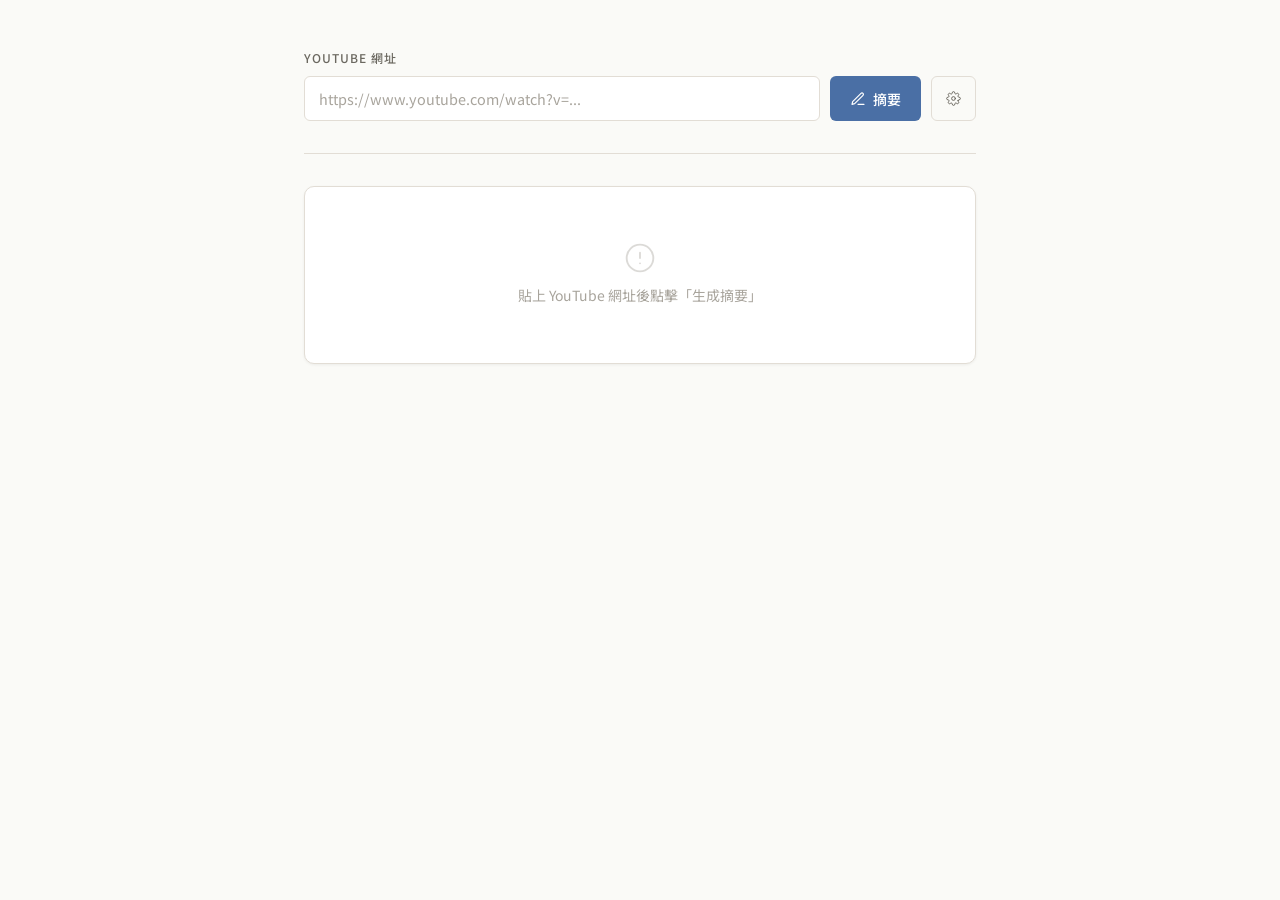
==== commit 3aa30382: "Remove mind map feature from web app" ====
--- a/Y2BSummary_web/index.html
+++ b/Y2BSummary_web/index.html
@@ -3,7 +3,7 @@
 <head>
   <meta charset="UTF-8" />
   <meta name="viewport" content="width=device-width, initial-scale=1.0" />
-  <title>YouTube 摘要與對話</title>
+  <title>YouTube 摘要</title>
   <!-- 內嵌 SVG data URI：分頁圖示不依賴第二次請求；另保留同目錄 favicon.svg 供書籤／離線使用 -->
   <link rel="icon" type="image/svg+xml" sizes="any" href="data:image/svg+xml,%3Csvg%20xmlns%3D%22http%3A%2F%2Fwww.w3.org%2F2000%2Fsvg%22%20viewBox%3D%220%200%2032%2032%22%20role%3D%22img%22%20aria-label%3D%22YouTube%20%E6%91%98%E8%A6%81%22%3E%20%3Cdefs%3E%20%3ClinearGradient%20id%3D%22bg%22%20x1%3D%220%25%22%20y1%3D%220%25%22%20x2%3D%22100%25%22%20y2%3D%22100%25%22%3E%20%3Cstop%20offset%3D%220%25%22%20stop-color%3D%22%235A7FB8%22%2F%3E%20%3Cstop%20offset%3D%22100%25%22%20stop-color%3D%22%233D5F94%22%2F%3E%20%3C%2FlinearGradient%3E%20%3C%2Fdefs%3E%20%3Crect%20width%3D%2232%22%20height%3D%2232%22%20rx%3D%228%22%20fill%3D%22url(%23bg)%22%2F%3E%20%3Cpath%20d%3D%22M11%209v14l11-7-11-7z%22%20fill%3D%22%23FAFAF7%22%2F%3E%20%3Crect%20x%3D%228%22%20y%3D%2223.5%22%20width%3D%2216%22%20height%3D%222.2%22%20rx%3D%221.1%22%20fill%3D%22%23FAFAF7%22%20opacity%3D%220.92%22%2F%3E%20%3C%2Fsvg%3E" />
   <link rel="icon" href="favicon.svg" type="image/svg+xml" sizes="any" />
@@ -184,63 +184,6 @@
       min-height: 120px;
     }
 
-    /* ── Tab bar ── */
-    .tab-bar {
-      display: flex;
-      align-items: center;
-      gap: 2px;
-      margin-bottom: 16px;
-      border-bottom: 1px solid var(--border);
-    }
-
-    .tab-btn {
-      display: flex;
-      align-items: center;
-      gap: 6px;
-      padding: 8px 14px 9px;
-      background: transparent;
-      border: none;
-      border-bottom: 2px solid transparent;
-      margin-bottom: -1px;
-      font-family: var(--font-sans);
-      font-size: 0.78rem;
-      font-weight: 500;
-      color: var(--ink-faint);
-      letter-spacing: 0.06em;
-      text-transform: uppercase;
-      cursor: pointer;
-      transition: color var(--transition), border-color var(--transition);
-    }
-
-    .tab-btn svg {
-      width: 13px;
-      height: 13px;
-      flex-shrink: 0;
-    }
-
-    .tab-btn:hover {
-      color: var(--ink-muted);
-    }
-
-    .tab-btn.is-active {
-      color: var(--accent);
-      border-bottom-color: var(--accent);
-    }
-
-    .tab-btn:focus-visible {
-      outline: 2px solid var(--accent);
-      outline-offset: 2px;
-    }
-
-    /* ── Tab panels ── */
-    .tab-panel {
-      display: none;
-    }
-
-    .tab-panel.is-active {
-      display: block;
-    }
-
     .result-card {
       background: var(--bg-card);
       border: 1px solid var(--border);
@@ -250,122 +193,6 @@
       min-height: 120px;
     }
 
-    /* ── Mindmap panel ── */
-    .mindmap-card {
-      background: var(--bg-card);
-      border: 1px solid var(--border);
-      border-radius: var(--radius-lg);
-      box-shadow: var(--shadow-sm);
-      overflow: hidden;
-      position: relative;
-    }
-
-    .mindmap-toolbar {
-      display: flex;
-      align-items: center;
-      gap: 4px;
-      padding: 8px 12px;
-      border-bottom: 1px solid var(--border);
-      background: var(--bg);
-    }
-
-    .mindmap-toolbar-label {
-      font-size: 0.72rem;
-      color: var(--ink-faint);
-      letter-spacing: 0.06em;
-      text-transform: uppercase;
-      margin-right: auto;
-    }
-
-    .btn-tool {
-      display: flex;
-      align-items: center;
-      justify-content: center;
-      width: 28px;
-      height: 28px;
-      background: transparent;
-      border: 1px solid transparent;
-      border-radius: var(--radius);
-      color: var(--ink-muted);
-      cursor: pointer;
-      transition: background var(--transition), border-color var(--transition), color var(--transition);
-    }
-
-    .btn-tool:hover {
-      background: var(--accent-bg);
-      border-color: var(--border);
-      color: var(--accent);
-    }
-
-    .btn-tool:focus-visible {
-      outline: 2px solid var(--accent);
-      outline-offset: 2px;
-    }
-
-    .btn-tool svg {
-      width: 14px;
-      height: 14px;
-    }
-
-    .btn-tool-divider {
-      width: 1px;
-      height: 16px;
-      background: var(--border);
-      margin: 0 2px;
-    }
-
-    .mindmap-svg-wrap {
-      width: 100%;
-      height: 480px;
-      overflow: hidden;
-      cursor: grab;
-    }
-
-    .mindmap-svg-wrap:active {
-      cursor: grabbing;
-    }
-
-    #mindmap-svg {
-      width: 100%;
-      height: 100%;
-      min-height: 420px;
-      display: none;
-      background: radial-gradient(ellipse at center, #f5f3ef 0%, var(--bg-card) 100%);
-    }
-
-    #mindmap-svg.is-visible {
-      display: block;
-    }
-
-    .mindmap-svg-wrap svg {
-      width: 100%;
-      height: 100%;
-      display: block;
-    }
-
-    /* markmap node text colour override to match design */
-    .mindmap-svg-wrap .markmap-node text {
-      font-family: var(--font-sans) !important;
-      font-size: 13px !important;
-    }
-
-    .mindmap-placeholder {
-      display: flex;
-      flex-direction: column;
-      align-items: center;
-      justify-content: center;
-      gap: 10px;
-      height: 480px;
-      color: var(--ink-faint);
-      font-size: 0.875rem;
-    }
-
-    .mindmap-placeholder svg {
-      width: 32px;
-      height: 32px;
-      opacity: 0.35;
-    }
-
     /* Placeholder state */
     .result-placeholder {
       display: flex;
@@ -498,453 +325,6 @@
       padding: 0;
       color: var(--ink);
       font-size: 0.82rem;
-    }
-
-    /* ── Video chat panel ── */
-    .chat-card {
-      background: var(--bg-card);
-      border: 1px solid var(--border);
-      border-radius: var(--radius-lg);
-      box-shadow: var(--shadow-sm);
-      overflow: hidden;
-    }
-
-    .chat-header {
-      display: flex;
-      align-items: center;
-      justify-content: space-between;
-      gap: 16px;
-      padding: 17px 20px 14px;
-      border-bottom: 1px solid var(--border);
-    }
-
-    .chat-heading {
-      display: flex;
-      flex-direction: column;
-      gap: 2px;
-      min-width: 0;
-    }
-
-    .chat-title {
-      font-family: var(--font-serif);
-      font-size: 1rem;
-      font-weight: 600;
-      color: var(--ink);
-    }
-
-    .chat-index-status {
-      overflow: hidden;
-      color: var(--ink-faint);
-      font-family: 'Courier New', monospace;
-      font-size: 0.68rem;
-      letter-spacing: 0.02em;
-      text-overflow: ellipsis;
-      white-space: nowrap;
-    }
-
-    .chat-reset-btn {
-      flex-shrink: 0;
-      padding: 6px 11px;
-      background: transparent;
-      border: 1px solid var(--border);
-      border-radius: var(--radius);
-      color: var(--ink-muted);
-      font-family: var(--font-sans);
-      font-size: 0.75rem;
-      cursor: pointer;
-      transition: background var(--transition), border-color var(--transition), color var(--transition);
-    }
-
-    .chat-reset-btn:hover:not(:disabled) {
-      background: var(--accent-bg);
-      border-color: var(--border-focus);
-      color: var(--ink);
-    }
-
-    .chat-reset-btn:disabled {
-      cursor: not-allowed;
-      opacity: 0.5;
-    }
-
-    .chat-reset-btn:focus-visible,
-    .chat-send-btn:focus-visible,
-    .chat-input:focus-visible {
-      outline: 2px solid var(--accent);
-      outline-offset: 2px;
-    }
-
-    .chat-notice {
-      padding: 10px 20px;
-      background: var(--accent-bg);
-      border-bottom: 1px solid rgba(74, 111, 165, 0.12);
-      color: var(--ink-muted);
-      font-size: 0.75rem;
-      line-height: 1.6;
-    }
-
-    .chat-notice-mark {
-      display: inline-block;
-      margin-right: 6px;
-      color: var(--accent);
-      font-family: 'Courier New', monospace;
-      font-size: 0.68rem;
-      font-weight: 600;
-      letter-spacing: 0.05em;
-    }
-
-    .chat-stage {
-      min-height: 360px;
-      background: linear-gradient(145deg, rgba(238, 242, 248, 0.42), rgba(255, 255, 255, 0.2) 42%, rgba(250, 250, 247, 0.7));
-    }
-
-    .chat-empty {
-      display: flex;
-      min-height: 360px;
-      flex-direction: column;
-      align-items: center;
-      justify-content: center;
-      gap: 9px;
-      padding: 48px 28px;
-      color: var(--ink-faint);
-      text-align: center;
-    }
-
-    .chat-empty svg {
-      width: 34px;
-      height: 34px;
-      margin-bottom: 4px;
-      opacity: 0.45;
-    }
-
-    .chat-empty strong {
-      color: var(--ink-muted);
-      font-family: var(--font-serif);
-      font-size: 0.95rem;
-      font-weight: 600;
-    }
-
-    .chat-empty span {
-      max-width: 320px;
-      font-size: 0.78rem;
-      line-height: 1.7;
-    }
-
-    .chat-messages {
-      display: none;
-      max-height: 500px;
-      flex-direction: column;
-      gap: 16px;
-      overflow-y: auto;
-      padding: 22px 20px 24px;
-    }
-
-    .chat-message {
-      display: flex;
-      width: min(88%, 570px);
-      flex-direction: column;
-      align-items: flex-start;
-      gap: 5px;
-    }
-
-    .chat-message-user {
-      align-self: flex-end;
-      align-items: flex-end;
-    }
-
-    .chat-message-meta {
-      color: var(--ink-faint);
-      font-family: 'Courier New', monospace;
-      font-size: 0.65rem;
-      letter-spacing: 0.08em;
-      text-transform: uppercase;
-    }
-
-    .chat-bubble {
-      width: 100%;
-      padding: 12px 15px;
-      border: 1px solid var(--border);
-      border-radius: 10px;
-      background: var(--bg-card);
-      color: var(--ink);
-      font-size: 0.88rem;
-      line-height: 1.75;
-      box-shadow: var(--shadow-sm);
-    }
-
-    .chat-message-user .chat-bubble {
-      width: auto;
-      max-width: 100%;
-      background: var(--ink);
-      border-color: var(--ink);
-      color: #fff;
-      white-space: pre-wrap;
-    }
-
-    .chat-answer {
-      color: var(--ink);
-      font-size: 0.88rem;
-      line-height: 1.75;
-    }
-
-    .chat-answer h1,
-    .chat-answer h2,
-    .chat-answer h3 {
-      margin: 1.1em 0 0.4em;
-      color: var(--ink);
-      font-family: var(--font-serif);
-      font-weight: 600;
-    }
-
-    .chat-answer h1:first-child,
-    .chat-answer h2:first-child,
-    .chat-answer h3:first-child {
-      margin-top: 0;
-    }
-
-    .chat-answer h1 { font-size: 1.05rem; }
-    .chat-answer h2 { font-size: 0.98rem; }
-    .chat-answer h3 { font-size: 0.9rem; }
-
-    .chat-answer p { margin-bottom: 0.75em; }
-
-    .chat-answer ul,
-    .chat-answer ol {
-      margin-bottom: 0.75em;
-      padding-left: 1.35em;
-    }
-
-    .chat-answer li { margin-bottom: 0.25em; }
-
-    .chat-answer strong { font-weight: 600; }
-
-    .chat-answer code {
-      padding: 1px 4px;
-      border-radius: 3px;
-      background: var(--accent-bg);
-      color: var(--accent);
-      font-family: 'Courier New', monospace;
-      font-size: 0.8rem;
-    }
-
-    .chat-answer pre {
-      margin-bottom: 0.75em;
-      padding: 12px 14px;
-      overflow-x: auto;
-      border: 1px solid var(--border);
-      border-radius: var(--radius);
-      background: #F4F2EE;
-    }
-
-    .chat-answer pre code {
-      padding: 0;
-      background: none;
-      color: var(--ink);
-    }
-
-    .chat-references {
-      margin-top: 14px;
-      padding-top: 12px;
-      border-top: 1px solid var(--border);
-    }
-
-    .chat-references-heading {
-      display: flex;
-      align-items: baseline;
-      justify-content: space-between;
-      gap: 10px;
-      margin-bottom: 7px;
-      color: var(--ink-muted);
-      font-size: 0.72rem;
-      font-weight: 600;
-      letter-spacing: 0.05em;
-    }
-
-    .chat-references-heading span {
-      color: var(--ink-faint);
-      font-family: 'Courier New', monospace;
-      font-size: 0.62rem;
-      font-weight: 400;
-      letter-spacing: 0;
-    }
-
-    .chat-reference-item + .chat-reference-item {
-      margin-top: 7px;
-    }
-
-    .chat-reference-link {
-      display: grid;
-      grid-template-columns: auto minmax(0, 1fr) auto;
-      align-items: center;
-      gap: 9px;
-      padding: 8px 9px;
-      border: 1px solid var(--border);
-      border-radius: var(--radius);
-      color: var(--ink);
-      text-decoration: none;
-      transition: border-color var(--transition), background var(--transition);
-    }
-
-    .chat-reference-link:hover {
-      background: var(--accent-bg);
-      border-color: var(--border-focus);
-    }
-
-    .chat-reference-link:focus-visible {
-      outline: 2px solid var(--accent);
-      outline-offset: 2px;
-    }
-
-    .chat-reference-time {
-      color: var(--accent);
-      font-family: 'Courier New', monospace;
-      font-size: 0.72rem;
-      white-space: nowrap;
-    }
-
-    .chat-reference-title {
-      overflow: hidden;
-      font-size: 0.78rem;
-      text-overflow: ellipsis;
-      white-space: nowrap;
-    }
-
-    .chat-reference-arrow {
-      color: var(--ink-faint);
-      font-size: 0.85rem;
-    }
-
-    .chat-reference-reason {
-      margin: 3px 9px 0;
-      color: var(--ink-faint);
-      font-size: 0.7rem;
-      line-height: 1.5;
-    }
-
-    .chat-status-row {
-      min-height: 29px;
-      padding: 8px 20px 0;
-    }
-
-    .chat-status {
-      color: var(--ink-faint);
-      font-size: 0.72rem;
-    }
-
-    .chat-status.is-loading {
-      display: flex;
-      align-items: center;
-      gap: 7px;
-      color: var(--accent);
-    }
-
-    .chat-status.is-loading::before {
-      width: 12px;
-      height: 12px;
-      border: 2px solid var(--border);
-      border-top-color: var(--accent);
-      border-radius: 50%;
-      content: '';
-      animation: spin 0.8s linear infinite;
-    }
-
-    .chat-error {
-      margin-top: 5px;
-      color: var(--danger);
-      font-size: 0.75rem;
-      line-height: 1.6;
-    }
-
-    .chat-composer {
-      display: flex;
-      align-items: flex-end;
-      gap: 10px;
-      padding: 12px 20px 20px;
-      border-top: 1px solid var(--border);
-    }
-
-    .chat-composer-field {
-      flex: 1;
-      min-width: 0;
-    }
-
-    .chat-input {
-      display: block;
-      width: 100%;
-      min-width: 0;
-      min-height: 48px;
-      max-height: 160px;
-      resize: vertical;
-      padding: 10px 12px;
-      border: 1px solid var(--border);
-      border-radius: var(--radius);
-      background: var(--bg);
-      color: var(--ink);
-      font-family: var(--font-sans);
-      font-size: 0.85rem;
-      line-height: 1.6;
-      transition: border-color var(--transition), box-shadow var(--transition);
-    }
-
-    .chat-input::placeholder { color: var(--ink-faint); }
-
-    .chat-input-hint {
-      margin-top: 4px;
-      color: var(--ink-faint);
-      font-size: 0.68rem;
-      line-height: 1.4;
-      text-align: right;
-    }
-
-    .chat-input:focus {
-      outline: none;
-      border-color: var(--border-focus);
-      box-shadow: 0 0 0 3px rgba(74, 111, 165, 0.12);
-    }
-
-    .chat-input:disabled {
-      cursor: wait;
-      opacity: 0.65;
-    }
-
-    .chat-send-btn {
-      display: inline-flex;
-      min-height: 48px;
-      align-items: center;
-      gap: 6px;
-      flex-shrink: 0;
-      padding: 10px 15px;
-      border: none;
-      border-radius: var(--radius);
-      background: var(--accent);
-      color: #fff;
-      font-family: var(--font-sans);
-      font-size: 0.82rem;
-      font-weight: 500;
-      cursor: pointer;
-      transition: background var(--transition), opacity var(--transition);
-    }
-
-    .chat-send-btn:hover:not(:disabled) { background: #3a5f95; }
-
-    .chat-send-btn:disabled {
-      cursor: not-allowed;
-      opacity: 0.5;
-    }
-
-    .chat-send-btn svg {
-      width: 15px;
-      height: 15px;
-    }
-
-    .sr-only {
-      position: absolute;
-      width: 1px;
-      height: 1px;
-      padding: 0;
-      overflow: hidden;
-      clip: rect(0, 0, 0, 0);
-      white-space: nowrap;
-      border: 0;
     }
 
     /* ── Modal Overlay ── */
@@ -1204,37 +584,6 @@
 
       .modal-body {
         padding: 18px;
-      }
-
-      .chat-header,
-      .chat-composer {
-        padding-left: 16px;
-        padding-right: 16px;
-      }
-
-      .chat-notice,
-      .chat-status-row {
-        padding-left: 16px;
-        padding-right: 16px;
-      }
-
-      .chat-messages {
-        max-height: 440px;
-        padding-left: 16px;
-        padding-right: 16px;
-      }
-
-      .chat-message {
-        width: 94%;
-      }
-
-      .chat-composer {
-        flex-direction: column;
-        align-items: stretch;
-      }
-
-      .chat-send-btn {
-        justify-content: center;
       }
     }
 
@@ -1281,39 +630,6 @@
     <!-- Result -->
     <section class="result-section" aria-live="polite" aria-label="摘要結果">
 
-      <!-- Tab bar -->
-      <div class="tab-bar" role="tablist">
-        <button class="tab-btn is-active" id="tab-note" role="tab" aria-selected="true" aria-controls="panel-note">
-          <svg viewBox="0 0 24 24" fill="none" stroke="currentColor" stroke-width="1.6" stroke-linecap="round" stroke-linejoin="round" aria-hidden="true">
-            <path d="M14 2H6a2 2 0 0 0-2 2v16a2 2 0 0 0 2 2h12a2 2 0 0 0 2-2V8z"/>
-            <polyline points="14 2 14 8 20 8"/>
-            <line x1="16" y1="13" x2="8" y2="13"/>
-            <line x1="16" y1="17" x2="8" y2="17"/>
-          </svg>
-          摘要筆記
-        </button>
-        <button class="tab-btn" id="tab-mindmap" role="tab" aria-selected="false" aria-controls="panel-mindmap">
-          <svg viewBox="0 0 24 24" fill="none" stroke="currentColor" stroke-width="1.6" stroke-linecap="round" stroke-linejoin="round" aria-hidden="true">
-            <circle cx="12" cy="5" r="2"/>
-            <circle cx="5" cy="19" r="2"/>
-            <circle cx="19" cy="19" r="2"/>
-            <line x1="12" y1="7" x2="12" y2="13"/>
-            <line x1="12" y1="13" x2="5" y2="17"/>
-            <line x1="12" y1="13" x2="19" y2="17"/>
-          </svg>
-          心智圖
-        </button>
-        <button class="tab-btn" id="tab-chat" role="tab" aria-selected="false" aria-controls="panel-chat">
-          <svg viewBox="0 0 24 24" fill="none" stroke="currentColor" stroke-width="1.6" stroke-linecap="round" stroke-linejoin="round" aria-hidden="true">
-            <path d="M20 11.5a7.5 7.5 0 0 1-8 7.5 8.4 8.4 0 0 1-3.4-.7L4 20l1.7-3.5A7.4 7.4 0 0 1 4 11.5 7.5 7.5 0 0 1 12 4a7.5 7.5 0 0 1 8 7.5z"/>
-            <path d="M8.5 11.5h.01M12 11.5h.01M15.5 11.5h.01" stroke-width="2.4"/>
-          </svg>
-          影片對話
-        </button>
-      </div>
-
-      <!-- Panel: 摘要筆記 -->
-      <div class="tab-panel is-active" id="panel-note" role="tabpanel" aria-labelledby="tab-note">
         <div class="result-card" id="result-card">
           <div class="result-placeholder" id="result-placeholder">
             <svg viewBox="0 0 24 24" fill="none" stroke="currentColor" stroke-width="1.4" stroke-linecap="round" stroke-linejoin="round" aria-hidden="true">
@@ -1321,7 +637,7 @@
               <line x1="12" y1="8" x2="12" y2="12"/>
               <line x1="12" y1="16" x2="12.01" y2="16"/>
             </svg>
-            <span>貼上 YouTube 網址後，可生成摘要或開始影片對話</span>
+            <span>貼上 YouTube 網址後點擊「生成摘要」</span>
           </div>
           <div class="result-loading" id="result-loading" style="display:none">
             <div class="spinner" role="status" aria-label="載入中"></div>
@@ -1337,131 +653,6 @@
           </div>
           <div class="result-content" id="result-content" style="display:none"></div>
         </div>
-      </div>
-
-      <!-- Panel: 心智圖 -->
-      <div class="tab-panel" id="panel-mindmap" role="tabpanel" aria-labelledby="tab-mindmap">
-        <div class="mindmap-card">
-          <div class="mindmap-toolbar">
-            <span class="mindmap-toolbar-label">心智圖</span>
-            <!-- Zoom in -->
-            <button class="btn-tool" id="mm-zoom-in" title="放大" aria-label="放大">
-              <svg viewBox="0 0 24 24" fill="none" stroke="currentColor" stroke-width="2" stroke-linecap="round" stroke-linejoin="round" aria-hidden="true">
-                <circle cx="11" cy="11" r="8"/>
-                <line x1="21" y1="21" x2="16.65" y2="16.65"/>
-                <line x1="11" y1="8" x2="11" y2="14"/>
-                <line x1="8" y1="11" x2="14" y2="11"/>
-              </svg>
-            </button>
-            <!-- Zoom out -->
-            <button class="btn-tool" id="mm-zoom-out" title="縮小" aria-label="縮小">
-              <svg viewBox="0 0 24 24" fill="none" stroke="currentColor" stroke-width="2" stroke-linecap="round" stroke-linejoin="round" aria-hidden="true">
-                <circle cx="11" cy="11" r="8"/>
-                <line x1="21" y1="21" x2="16.65" y2="16.65"/>
-                <line x1="8" y1="11" x2="14" y2="11"/>
-              </svg>
-            </button>
-            <div class="btn-tool-divider" aria-hidden="true"></div>
-            <!-- Fit / reset view -->
-            <button class="btn-tool" id="mm-fit" title="重置視圖" aria-label="重置視圖">
-              <svg viewBox="0 0 24 24" fill="none" stroke="currentColor" stroke-width="2" stroke-linecap="round" stroke-linejoin="round" aria-hidden="true">
-                <path d="M10 3v3M10 14v3M3 10h3M14 10h3"/>
-                <circle cx="10" cy="10" r="3"/>
-              </svg>
-            </button>
-            <div class="btn-tool-divider" aria-hidden="true"></div>
-            <!-- Expand all -->
-            <button class="btn-tool" id="mm-expand" title="展開全部" aria-label="展開全部">
-              <svg viewBox="0 0 24 24" fill="none" stroke="currentColor" stroke-width="2" stroke-linecap="round" stroke-linejoin="round" aria-hidden="true">
-                <polyline points="15 3 21 3 21 9"/>
-                <polyline points="9 21 3 21 3 15"/>
-                <line x1="21" y1="3" x2="14" y2="10"/>
-                <line x1="3" y1="21" x2="10" y2="14"/>
-              </svg>
-            </button>
-            <!-- Collapse all -->
-            <button class="btn-tool" id="mm-collapse" title="縮起全部" aria-label="縮起全部">
-              <svg viewBox="0 0 24 24" fill="none" stroke="currentColor" stroke-width="2" stroke-linecap="round" stroke-linejoin="round" aria-hidden="true">
-                <polyline points="4 14 10 14 10 20"/>
-                <polyline points="20 10 14 10 14 4"/>
-                <line x1="10" y1="14" x2="3" y2="21"/>
-                <line x1="21" y1="3" x2="14" y2="10"/>
-              </svg>
-            </button>
-          </div>
-          <div class="mindmap-svg-wrap" id="mindmap-wrap">
-            <div class="mindmap-placeholder" id="mindmap-placeholder">
-              <svg viewBox="0 0 24 24" fill="none" stroke="currentColor" stroke-width="1.4" stroke-linecap="round" stroke-linejoin="round" aria-hidden="true">
-                <circle cx="12" cy="5" r="2"/>
-                <circle cx="5" cy="19" r="2"/>
-                <circle cx="19" cy="19" r="2"/>
-                <line x1="12" y1="7" x2="12" y2="13"/>
-                <line x1="12" y1="13" x2="5" y2="17"/>
-                <line x1="12" y1="13" x2="19" y2="17"/>
-              </svg>
-              <span>生成摘要後將自動產生心智圖</span>
-            </div>
-            <svg id="mindmap-svg" class="markmap" aria-label="心智圖畫布"></svg>
-          </div>
-        </div>
-      </div>
-
-      <!-- Panel: 影片對話 -->
-      <div class="tab-panel" id="panel-chat" role="tabpanel" aria-labelledby="tab-chat">
-        <div class="chat-card">
-          <div class="chat-header">
-            <div class="chat-heading">
-              <span class="chat-title">從影片開始對話</span>
-              <span class="chat-index-status" id="chat-index-status">尚未建立影片時間索引</span>
-            </div>
-            <button class="chat-reset-btn" id="chat-reset-btn" type="button">新對話</button>
-          </div>
-
-          <div class="chat-notice">
-            <span class="chat-notice-mark">INDEX /</span>
-            首次提問會先觀看影片並建立時間索引；時間對應為 AI 推估，可能有誤差。
-          </div>
-
-          <div class="chat-stage" id="chat-stage" aria-busy="false">
-            <div class="chat-empty" id="chat-empty">
-              <svg viewBox="0 0 24 24" fill="none" stroke="currentColor" stroke-width="1.4" stroke-linecap="round" stroke-linejoin="round" aria-hidden="true">
-                <path d="M20 11.5a7.5 7.5 0 0 1-8 7.5 8.4 8.4 0 0 1-3.4-.7L4 20l1.7-3.5A7.4 7.4 0 0 1 4 11.5 7.5 7.5 0 0 1 12 4a7.5 7.5 0 0 1 8 7.5z"/>
-                <path d="M8.5 11.5h.01M12 11.5h.01M15.5 11.5h.01" stroke-width="2.4"/>
-              </svg>
-              <strong>問一個關於影片的問題</strong>
-              <span>例如：「影片如何解釋這個概念？」相關回答會附上可點擊的影片時間區段。</span>
-            </div>
-            <div class="chat-messages" id="chat-messages" role="log" aria-live="polite" aria-label="影片對話內容"></div>
-          </div>
-
-          <div class="chat-status-row">
-            <div class="chat-status" id="chat-status" role="status" aria-live="polite"></div>
-            <div class="chat-error" id="chat-error" role="alert" hidden></div>
-          </div>
-
-          <form class="chat-composer" id="chat-form">
-            <label class="sr-only" for="chat-input">詢問影片</label>
-            <div class="chat-composer-field">
-              <textarea
-                class="chat-input"
-                id="chat-input"
-                rows="2"
-                maxlength="2000"
-                placeholder="輸入你想了解的內容…"
-                autocomplete="off"
-              ></textarea>
-              <div class="chat-input-hint">Enter 送出 · Shift+Enter 換行</div>
-            </div>
-            <button class="chat-send-btn" id="chat-send-btn" type="submit">
-              <span>送出問題</span>
-              <svg viewBox="0 0 24 24" fill="none" stroke="currentColor" stroke-width="1.8" stroke-linecap="round" stroke-linejoin="round" aria-hidden="true">
-                <path d="M22 2 11 13"/>
-                <path d="m22 2-7 20-4-9-9-4Z"/>
-              </svg>
-            </button>
-          </form>
-        </div>
-      </div>
 
     </section>
 
@@ -1490,7 +681,7 @@
             placeholder="AIza..."
             autocomplete="off"
           />
-          <p class="field-hint">金鑰只儲存於此瀏覽器；請求會直接送至 Google Gemini，對話狀態可能由 Gemini API 儲存</p>
+          <p class="field-hint">金鑰儲存於瀏覽器 localStorage，不會上傳至任何伺服器</p>
         </div>
 
         <div class="field">
@@ -1499,7 +690,7 @@
             type="text"
             id="model-name"
             class="field-input"
-            placeholder="gemini-3-flash-preview"
+            placeholder="gemini-2.5-flash-preview-04-17"
           />
         </div>
 
@@ -1540,10 +731,6 @@
   <!-- Toast -->
   <div class="toast" id="toast" role="status" aria-live="polite"></div>
 
-  <!-- markmap：與 ChatExtension 相同順序（d3 → markmap-lib → markmap-view），使用本地 IIFE 以確保 window.markmap 可用 -->
-  <script src="js/d3.min.js"></script>
-  <script src="js/markmap-lib.min.js"></script>
-  <script src="js/markmap-view.min.js"></script>
   <script src="app.js"></script>
 </body>
 </html>
